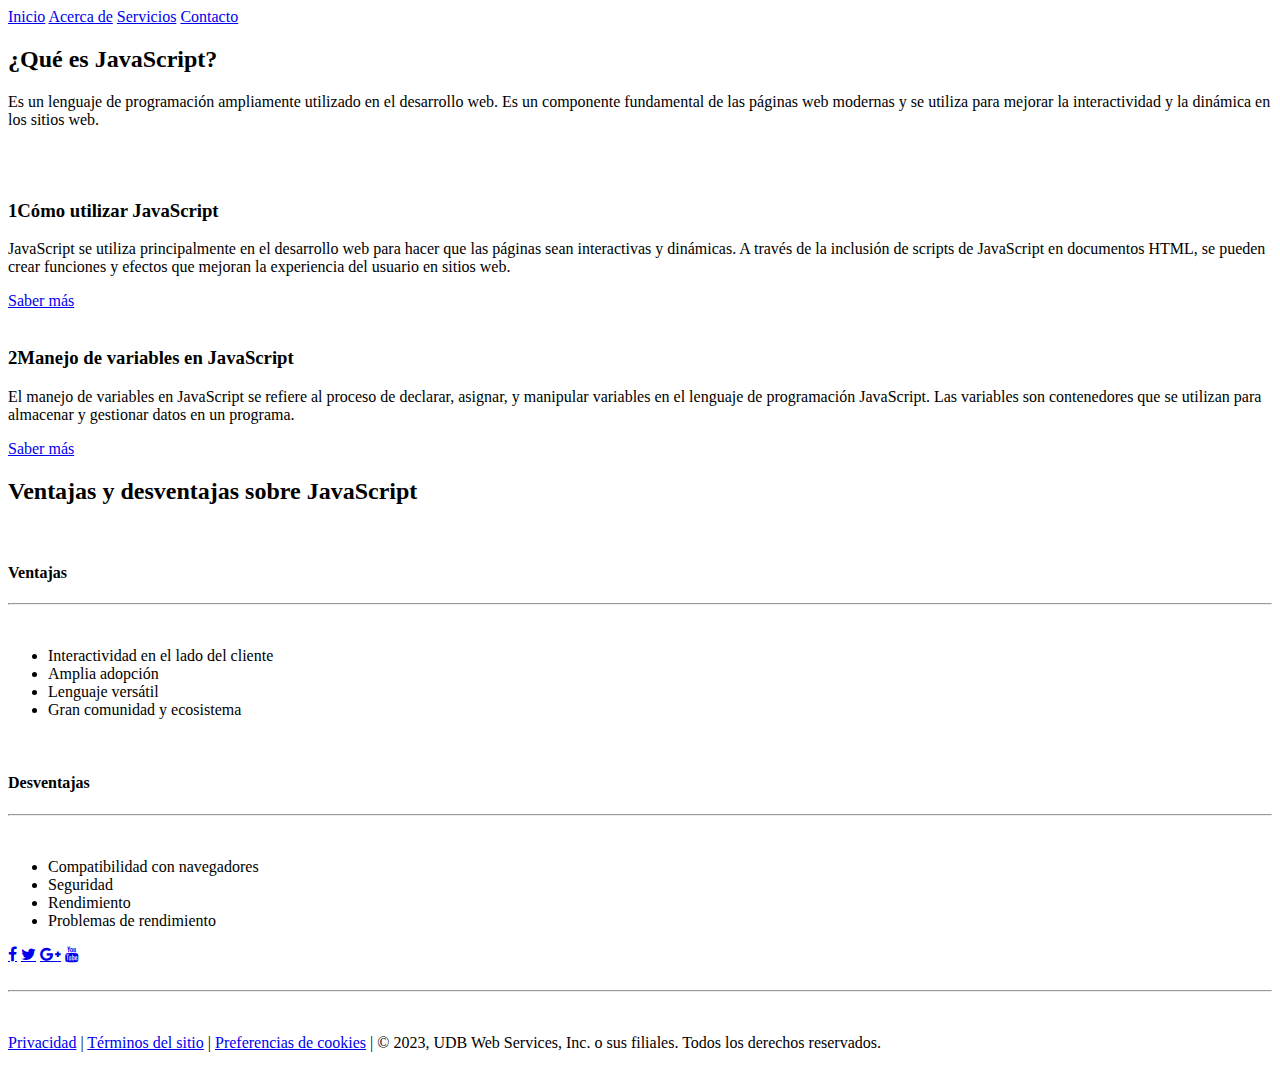
==== Index.html @ 93a9a16b "Agregando Articulo y su estilo." ====
<!DOCTYPE html>
<html lang="es">
<head>
    <meta charset="UTF-8">
    <meta name="viewport" content="width=device-width, initial-scale=1.0">
    <title>Pagina Web</title>
    <link rel="stylesheet" href="https://stackpath.bootstrapcdn.com/font-awesome/4.7.0/css/font-awesome.min.css">
    <link rel="stylesheet" href="css/style.css">
</head>
<body>
    <header>
        <nav>
            <a href="#">Inicio</a>
            <a href="#">Acerca de</a>
            <a href="#">Servicios</a>
            <a href="#">Contacto</a>
        </nav>
    </header>

    <section class="Producto">
        <h2 class="Titulo">¿Qué es JavaScript?</h2>
        <p id="java-titulo">Es un lenguaje de programación ampliamente utilizado en el desarrollo web. Es un componente fundamental de las páginas web modernas y se utiliza para mejorar la interactividad y la dinámica en los sitios web.</p>
        <br>
        <div class="Contenedor-Producto">
            <img src="img/ilustracion2.svg" alt="" class="Imagen-Producto">
            <div class="Contenedor-Texto">
                <h3><span>1</span>Cómo utilizar JavaScript</h3>
                <p>JavaScript se utiliza principalmente en el desarrollo web para hacer que las páginas sean interactivas y dinámicas. A través de la inclusión de scripts de JavaScript en documentos HTML,
                se pueden crear funciones y efectos que mejoran la experiencia del usuario en sitios web. </p>
                <div class="btn-home">
                    <a href="#" class="btn">Saber más</a>
                </div>
                <br>
                <h3><span>2</span>Manejo de variables en JavaScript</h3>
                <p>El manejo de variables en JavaScript se refiere al proceso de declarar, asignar, y manipular variables en el lenguaje de programación JavaScript.
                Las variables son contenedores que se utilizan para almacenar y gestionar datos en un programa.</p>
                <div class="btn-home">
                    <a href="#" class="btn">Saber más</a>
                </div>
            </div>
        </div>
    </section>
    
    <section>
        <div class="Clientes">
            <h2 class="Titulo">Ventajas y desventajas sobre JavaScript</h2>
            <div class="Cartas">
                <div class="Carta">
                    <img src="img/ventaja.png" alt="">
                    <div class="Carta-Contenido">
                        <h4>Ventajas</h4>
                        <hr>
                        <br>
                        <ul>
                            <li>Interactividad en el lado del cliente</li>
                            <li>Amplia adopción</li>
                            <li>Lenguaje versátil</li>
                            <li>Gran comunidad y ecosistema</li>
                        </ul>
                    </div>
                </div>
                <div class="Carta">
                    <img src="img/desventaja.png" alt="">
                    <div class="Carta-Contenido">
                        <h4>Desventajas</h4>
                        <hr>
                        <br>
                        <ul>
                            <li>Compatibilidad con navegadores</li>
                            <li>Seguridad</li>
                            <li>Rendimiento</li>
                            <li>Problemas de rendimiento</li>
                        </ul>
                    </div>
                </div>
            </div>
        </div>
    </section>

    <footer>
        <section class="buttons">
            <a href="#" class="fa fa-facebook"></a>
            <a href="#" class="fa fa-twitter"></a>
            <a href="#" class="fa fa-google-plus"></a>
            <a href="#" class="fa fa-youtube"></a>
        </section>
        <br>
        <hr>
        <br>
        <p>
            <a href="#">Privacidad</a> | 
            <a href="#">Términos del sitio</a> | 
            <a href="#">Preferencias de cookies</a> | 
            © 2023, UDB Web Services, Inc. o sus filiales. Todos los derechos reservados.
        </p>
    </footer>
</body>
</html>
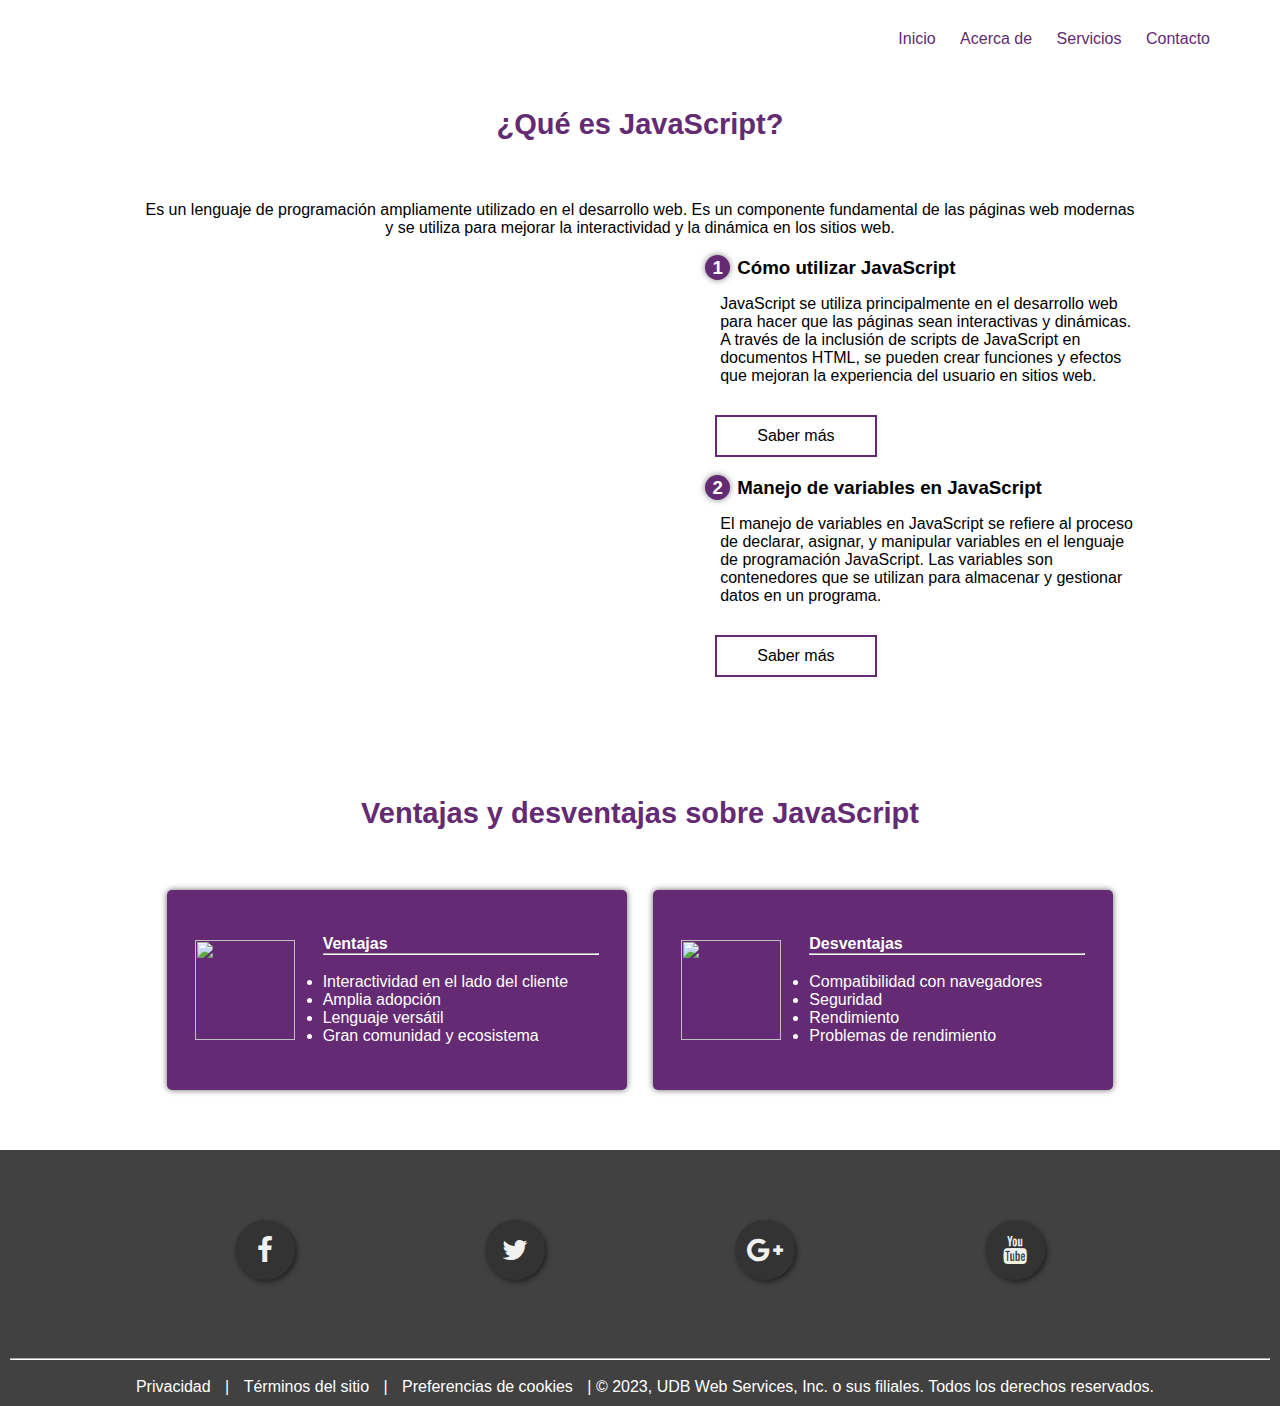
==== commit dab83b8b: "Navegacion entre paginas." ====
--- a/Index.html
+++ b/Index.html
@@ -10,10 +10,10 @@
 <body>
     <header>
         <nav>
-            <a href="#">Inicio</a>
-            <a href="#">Acerca de</a>
+            <a href="Index.html">Inicio</a>
+            <a href="Programadores.html">Acerca de</a>
             <a href="#">Servicios</a>
-            <a href="#">Contacto</a>
+            <a href="Contactos.html">Contacto</a>
         </nav>
     </header>
 
--- a/css/style.css
+++ b/css/style.css
@@ -0,0 +1,231 @@
+*{
+    padding: 0;
+    margin: 0;
+    box-sizing: border-box;
+}
+
+body{
+    font-family:Arial, Helvetica, sans-serif;
+}
+
+section{
+    padding: 60px 0;
+    width: 90%;
+    max-width: 1000px;
+    margin: auto;
+    overflow: hidden;
+}
+
+.Titulo{
+    color: #642a73;
+    font-size: 29px;
+    text-align: center;
+    margin-bottom: 60px;
+}
+
+.titulo1{
+    border-top: 10px;
+    color: #642a73;
+    font-size: 29px;
+    text-align: center;
+}
+
+nav{
+    text-align: right;
+    padding: 30px 50px 0 0;
+}
+
+nav > a{
+    color: #642a73;
+    font-weight: 300;
+    text-decoration: none;
+    margin-right: 20px;
+}
+
+nav > a:hover{
+    text-decoration: underline;
+}
+
+.Contenedor-Producto{
+    display: flex;
+    justify-content: space-evenly;
+}
+
+.Contenedor-programadores{
+    display: flex;
+    justify-content: space-evenly;
+}
+
+.Imagen-Producto{
+    width: 130%;
+}
+
+.Contenedor-Producto .Contenedor-Texto{
+    width: 100%;
+}
+
+.Contenedor-programadores .Contenedor-Texto1{
+    width: 100%;
+}
+
+.Contenedor-Texto h3{
+    margin-bottom: 15px;
+}
+
+.Contenedor-Texto h3 span{
+    background: #642a73;
+    color: #fff;
+    border-radius:50%;
+    display: inline-block;
+    text-align: center;
+    width: 25px;
+    height: 25px;
+    padding: 2px;
+    box-shadow: 0 0 6px 0 rgba(0, 0, 0, 0.5);
+    margin-right: 7px;
+}
+
+.Contenedor-Texto p{
+    padding: 0px 0px 30px 15px;
+}
+
+.img{
+    text-align: center;
+}
+
+.imagen{
+    height: 200px;
+}
+
+.Cartas{
+    display: flex;
+    justify-content: space-evenly;
+}
+
+.Cartas .Carta{
+    background: #642a73;
+    display: flex;
+    width: 46%;
+    height: 200px;
+    align-items: center;
+    justify-content: space-evenly;
+    border-radius: 5px;
+    box-shadow: 0 0 6px 0 rgba(0, 0, 0, 0.6);
+}
+
+.Cartas .Carta img{
+    width: 100px;
+    height: 100px;
+    display: block;
+}
+
+.Cartas .Carta > .Carta-Contenido{
+    width: 60%;
+    color: #fff;
+}
+
+.Cartas .Carta > .Carta-Contenido p{
+    font-weight: 300;
+    padding-top: 5px;
+}
+
+.Contenedor-Servicios{
+    display:flex;
+    justify-content: space-between;
+    align-items: center;
+}
+
+.Contenedor-Individual{
+    width: 28%;
+    text-align: center;
+}
+
+.Contenedor-Individual img{
+    width: 90%;
+}
+
+.Contenedor-Individual h3{
+    margin: 10px 0;
+}
+
+.Contenedor-Individual p{
+    font-weight: 300;
+    text-align: justify;
+}
+
+footer a {
+    color: #fff; 
+    text-decoration: none;
+    margin: 0 10px;
+}
+
+
+
+footer{
+    background: #414141;
+    padding: 60px 0 30px 0;
+    margin: auto;
+    overflow: hidden;
+    color: #fff;
+    text-align: center;
+    padding: 10px;
+}
+
+
+.btn{
+    display: inline-block;
+    margin-top: 15px;
+    padding: 10px 40px;
+    border: 2px solid #642a73;
+    color: black;
+    text-decoration: none;
+    
+}
+
+.btn:hover{
+    background: none;
+}
+.btn-home{
+    display: flex;
+}
+.btn-home a {
+    margin: 0 10px;
+}
+
+hr{
+    border-color: #fff;
+}
+
+#java-titulo{
+    text-align: center;
+}
+
+#Acerca-progra{
+    text-align: center;
+}
+
+.buttons {
+    min-width: 700px;/* Establece el ancho mínimo de 700 pixeles*/
+    display: flex;/*Configura el contenedor y lo hace flexible*/
+    justify-content: space-around;/*Distribuye el espacio disponible de manera uniforme*/
+}
+
+.buttons a {
+    text-decoration: none; /* Elimina la decoración que tiene de enlace*/
+    font-size: 28px; /*Tamaño de la fuente*/
+    width: 60px;  /* Establece el ancho de 60 píxeles */
+    height: 60px; /* Establece la altura de 60 píxeles */
+    line-height: 60px;/* Establece la línea de texto en el enlace en 60 píxeles*/
+    text-align: center;  /* Centra el contenido */
+    background: #333;
+    color: #f1f1f1;
+    border-radius: 50%;/* Aplica un radio de borde de 50% lo que hace que se vea circular*/
+    /* Agrega una sombra de 2 píxeles de desplazamiento en horizontal y vertical, y una opacidad de 0.5 */
+    box-shadow: 2px 2px 5px rgba(0, 0, 0, .5);
+    transition: all .4s ease-in-out;/* Agrega una transición suave a todos los cambios de estilo que dure 0.4 segundos */
+}
+
+ /* Aplica una transformación de escala del 120% al "hover" */
+.buttons a:hover {
+    transform: scale(1.2);
+}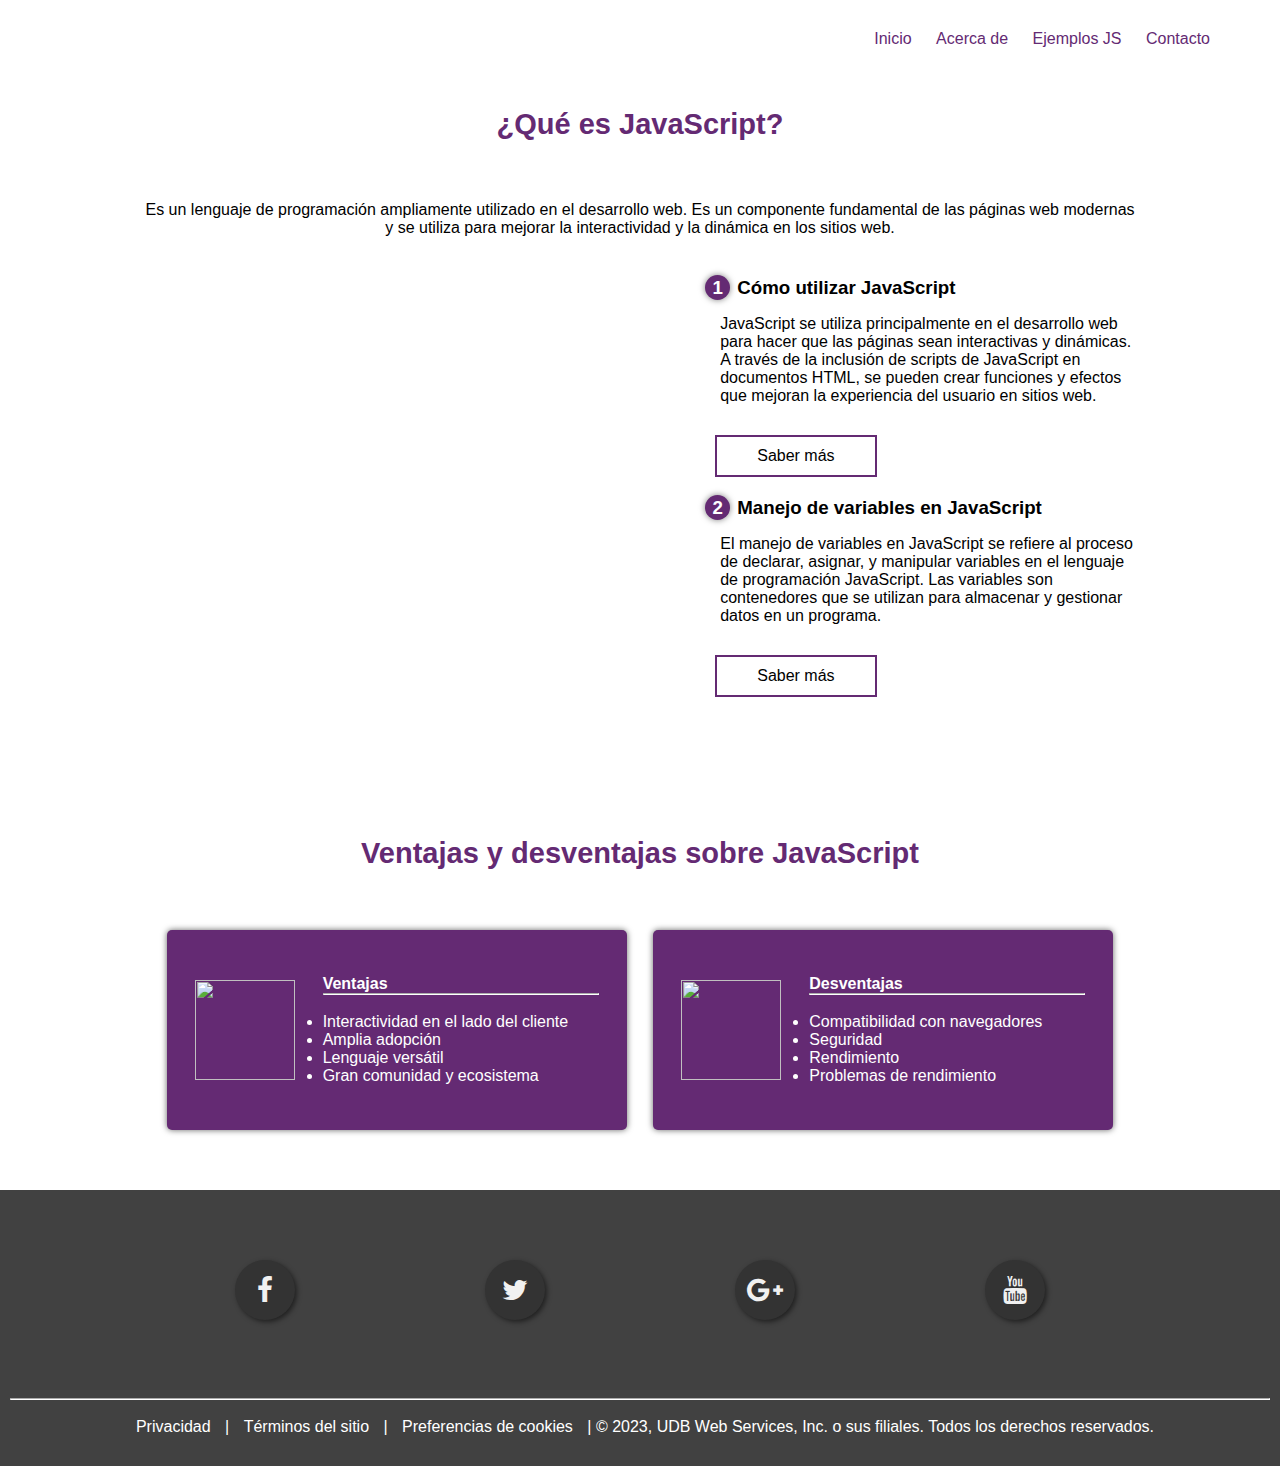
==== commit e73fcea7: "Arreglando navegacion y errores del css" ====
--- a/Index.html
+++ b/Index.html
@@ -12,7 +12,7 @@
         <nav>
             <a href="Index.html">Inicio</a>
             <a href="Programadores.html">Acerca de</a>
-            <a href="#">Servicios</a>
+            <a href="convertidor.html">Ejemplos JS</a>
             <a href="Contactos.html">Contacto</a>
         </nav>
     </header>
@@ -28,14 +28,14 @@
                 <p>JavaScript se utiliza principalmente en el desarrollo web para hacer que las páginas sean interactivas y dinámicas. A través de la inclusión de scripts de JavaScript en documentos HTML,
                 se pueden crear funciones y efectos que mejoran la experiencia del usuario en sitios web. </p>
                 <div class="btn-home">
-                    <a href="#" class="btn">Saber más</a>
+                    <a href="Articulo1.html" class="btn">Saber más</a>
                 </div>
                 <br>
                 <h3><span>2</span>Manejo de variables en JavaScript</h3>
                 <p>El manejo de variables en JavaScript se refiere al proceso de declarar, asignar, y manipular variables en el lenguaje de programación JavaScript.
                 Las variables son contenedores que se utilizan para almacenar y gestionar datos en un programa.</p>
                 <div class="btn-home">
-                    <a href="#" class="btn">Saber más</a>
+                    <a href="Variables.html" class="btn">Saber más</a>
                 </div>
             </div>
         </div>
--- a/css/style.css
+++ b/css/style.css
@@ -22,7 +22,13 @@
     text-align: center;
     margin-bottom: 60px;
 }
-
+p, div.Contenedor-Producto{
+    padding-bottom: 20px;
+}
+
+h3{
+    padding-bottom: 10px;
+}
 .titulo1{
     border-top: 10px;
     color: #642a73;
@@ -228,4 +234,4 @@
  /* Aplica una transformación de escala del 120% al "hover" */
 .buttons a:hover {
     transform: scale(1.2);
-}+}
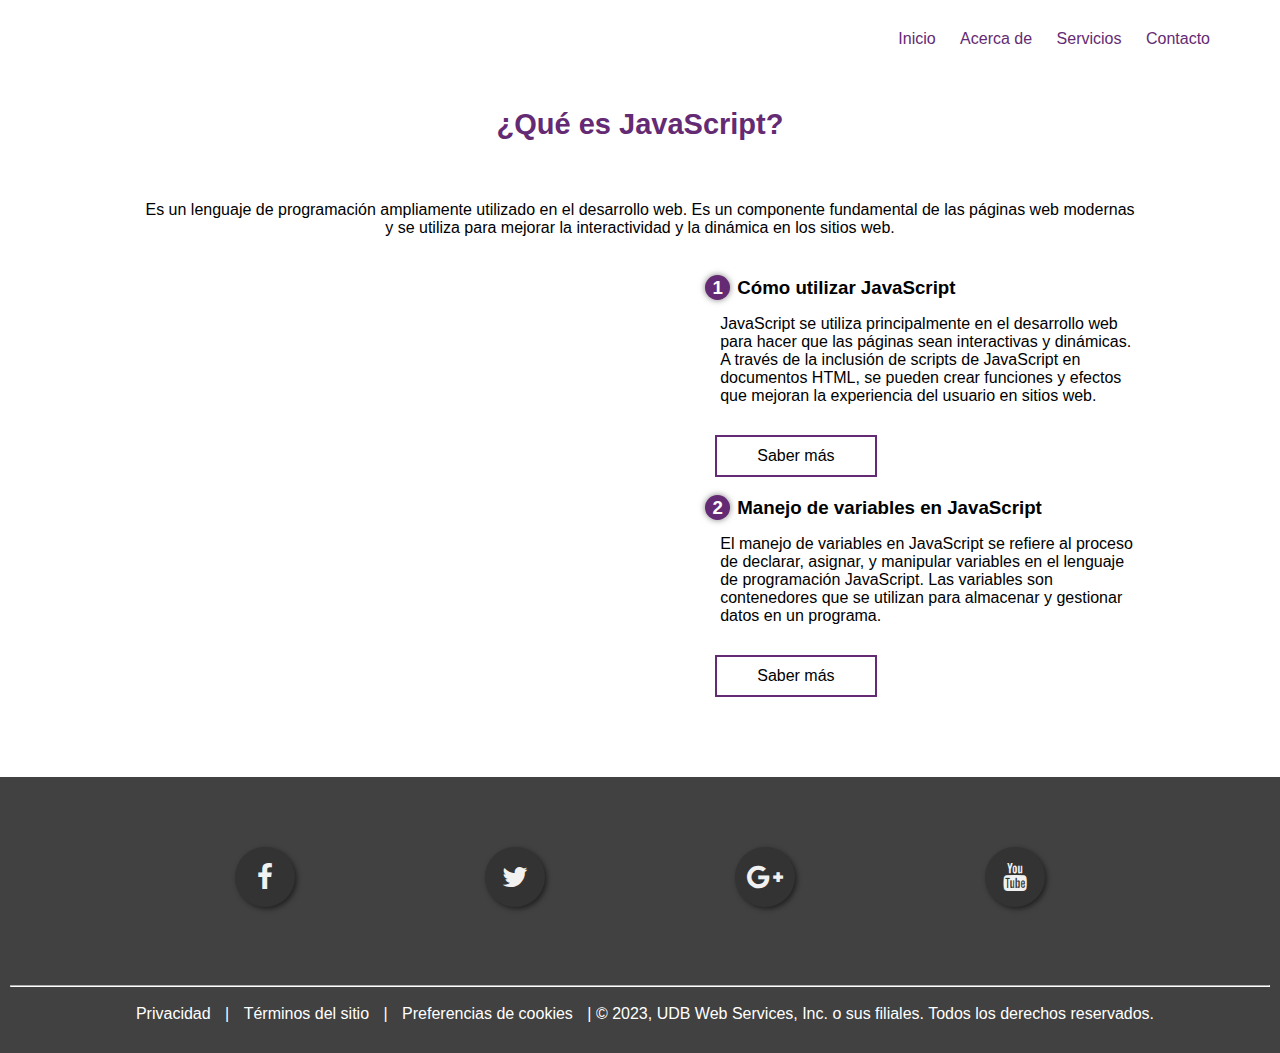
==== commit 5c008148: "imagen" ====
--- a/Index.html
+++ b/Index.html
@@ -10,10 +10,10 @@
 <body>
     <header>
         <nav>
-            <a href="Index.html">Inicio</a>
-            <a href="Programadores.html">Acerca de</a>
-            <a href="convertidor.html">Ejemplos JS</a>
-            <a href="Contactos.html">Contacto</a>
+            <a href="#">Inicio</a>
+            <a href="#">Acerca de</a>
+            <a href="#">Servicios</a>
+            <a href="#">Contacto</a>
         </nav>
     </header>
 
@@ -28,55 +28,19 @@
                 <p>JavaScript se utiliza principalmente en el desarrollo web para hacer que las páginas sean interactivas y dinámicas. A través de la inclusión de scripts de JavaScript en documentos HTML,
                 se pueden crear funciones y efectos que mejoran la experiencia del usuario en sitios web. </p>
                 <div class="btn-home">
-                    <a href="Articulo1.html" class="btn">Saber más</a>
+                    <a href="#" class="btn">Saber más</a>
                 </div>
                 <br>
                 <h3><span>2</span>Manejo de variables en JavaScript</h3>
                 <p>El manejo de variables en JavaScript se refiere al proceso de declarar, asignar, y manipular variables en el lenguaje de programación JavaScript.
                 Las variables son contenedores que se utilizan para almacenar y gestionar datos en un programa.</p>
                 <div class="btn-home">
-                    <a href="Variables.html" class="btn">Saber más</a>
+                    <a href="#" class="btn">Saber más</a>
                 </div>
             </div>
         </div>
     </section>
     
-    <section>
-        <div class="Clientes">
-            <h2 class="Titulo">Ventajas y desventajas sobre JavaScript</h2>
-            <div class="Cartas">
-                <div class="Carta">
-                    <img src="img/ventaja.png" alt="">
-                    <div class="Carta-Contenido">
-                        <h4>Ventajas</h4>
-                        <hr>
-                        <br>
-                        <ul>
-                            <li>Interactividad en el lado del cliente</li>
-                            <li>Amplia adopción</li>
-                            <li>Lenguaje versátil</li>
-                            <li>Gran comunidad y ecosistema</li>
-                        </ul>
-                    </div>
-                </div>
-                <div class="Carta">
-                    <img src="img/desventaja.png" alt="">
-                    <div class="Carta-Contenido">
-                        <h4>Desventajas</h4>
-                        <hr>
-                        <br>
-                        <ul>
-                            <li>Compatibilidad con navegadores</li>
-                            <li>Seguridad</li>
-                            <li>Rendimiento</li>
-                            <li>Problemas de rendimiento</li>
-                        </ul>
-                    </div>
-                </div>
-            </div>
-        </div>
-    </section>
-
     <footer>
         <section class="buttons">
             <a href="#" class="fa fa-facebook"></a>
--- a/css/style.css
+++ b/css/style.css
@@ -30,6 +30,8 @@
     padding-bottom: 10px;
 }
 .titulo1{
+    padding-bottom: 20px;
+    padding-top: 30px;
     border-top: 10px;
     color: #642a73;
     font-size: 29px;
@@ -235,3 +237,11 @@
 .buttons a:hover {
     transform: scale(1.2);
 }
+
+
+.chiquitito-img {
+    padding-left: 20px;
+    padding-bottom: 25px;
+    width: 450px; /* Ancho deseado */
+    height: auto
+}